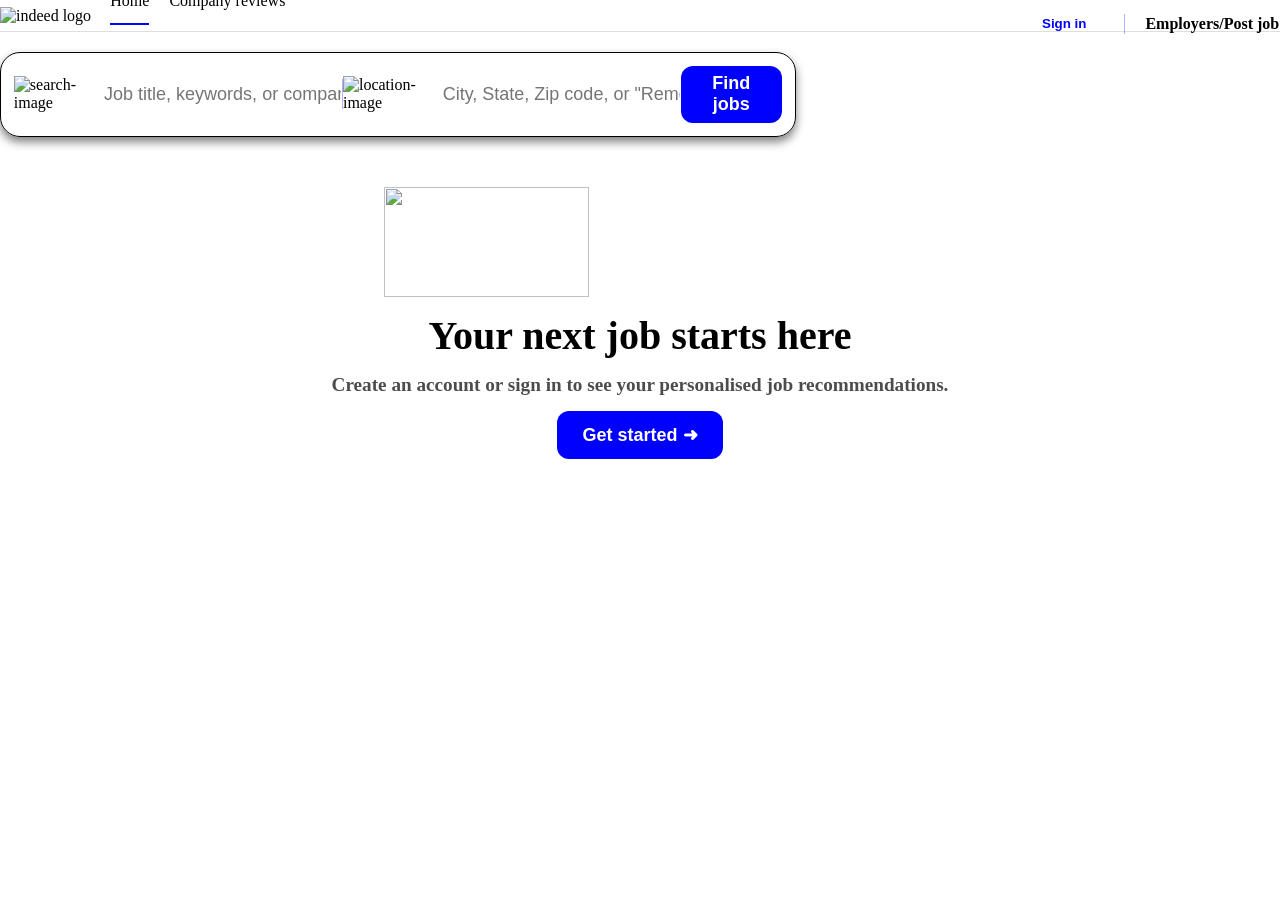
==== index.html @ 3e65ec1f "Add files via upload" ====
<!DOCTYPE html>
<html lang="en">
<head>
    <meta charset="UTF-8">
    <meta name="viewport" content="width=device-width, initial-scale=1.0">
    <title>Document</title>
    <link rel="stylesheet" href="index.css">
</head>
<body>
    <nav>
        <div class="nav-1">
            <img src="images/Screenshot_2026-05-19_201929-removebg-preview.png" alt="indeed logo">
            <ul>
                <li class="active"><a href="">Home</a></li>
                <li><a href="">Company reviews</a></li>
            </ul>
        </div>
        <div class="nav-2">
            <button type="button">Sign in</button>
            <hr>
            <a href="">Employers/Post job</a>
        </div>
    </nav>
    <form action="search" class="SearchBar">
        <img src="images/search icon.png" alt="search-image"><input type="text" placeholder="Job title, keywords, or company" class="LSBar"><hr class="MidLine"><img src="images/location icon.png" alt="location-image"><input type="text" placeholder='City, State, Zip code, or "Remote"' class="RSBar"><button type="submit">Find jobs</button>
    </form>
    <div class="CenterSection">
        <img src="images/Screenshot_2026-05-19_201929-removebg-preview.png" alt="">
        <h1>Your next job starts here</h1>
        <h4>Create an account or sign in to see your personalised job recommendations.</h4>
        <button type="button">Get started ➜</button>
    </div>
</body>
</html>
---- index.css ----
* {
    margin: 0%;
    padding: 0%;
}

a {
    color: black;
    text-decoration: none;
}

nav {
    display: flex;
    align-items: center;
    gap: 30%;
    border-bottom: 0.1px solid rgba(128, 128, 128, 0.26);
}

.nav-1 {
    display: flex;
    align-items: last baseline;
    width: 50%;
    gap: 3%;
}

.nav-1 ul {
    display: flex;
    gap: 20px;
    position: relative;
    bottom: 10px;
}

.nav-1 ul li {
    position: relative;
    list-style-type: none;
    bottom: 5px;
    cursor: pointer;
}

.nav-1 ul li::after {
    content: '';
    position: absolute;
    bottom: -15px;
    left: 0;
    width: 0;
    border-bottom: 2px solid blue;
    transition: width 0.3s ease;
}

.nav-1 ul li:hover::after,
.nav-1 ul li.active::after {
    width: 100%;
}

.nav-2 {
    display: flex;
    align-items: center;
    gap: 20px;
    position: relative;
    bottom: -8px;
}

.nav-2 hr {
    height: 20px;
    border: none;
    border-left: 1px solid rgba(0, 0, 255, 0.3);
}

.nav-2 button {
    background: transparent;
    border: none;
    color: blue;
    font-weight: 700;
    padding: 8px 18px;
    border-radius: 6px;
    cursor: pointer;
    transition: all 0.3s ease;
}

.nav-2 button:hover {
    background: blue;
    color: white;
    transform: translateY(-2px);
}

.nav-2 button:active {
    transform: scale(0.96);
}

.nav-2 a {
    color: black;
    font-weight: 600;
}

.nav-2 a::after {
    content: '';
    position: absolute;
    bottom: -12px;
    left: 120px;
    width: 0;
    border-bottom: 2px solid blue;
    transition: width 0.3s ease;
}

.nav-2 a:hover::after {
    width: 50%;
}

.SearchBar {
    display: flex;
    justify-self: center;
    justify-content: space-evenly;
    align-items: center;
    width: 60%;
    padding: 1% 1%;
    margin-top: 20px;
    border: 1px solid black;
    box-shadow: 0px 5px 10px grey;
    border-radius: 20px;
}

.MidLine {
    height: 30px;
    border: none;
    border-left: 1px solid rgba(0, 0, 255, 0.3);
}

.SearchBar button {
    width: fit-content;
    height: fit-content;
    background: blue;
    color: white;
    font-size: large;
    font-weight: 700;
    padding: 1% 2%;
    border-radius: 12px;
    border: none;
    cursor: pointer;
    transition: all 0.3s ease;
}

.LSBar,
.RSBar {
    border: 1.5px solid transparent;
    transform: scale(1);
    font-size: large;
    width: 35%;
    transition: border-color 0.8s ease, box-shadow 0.8s ease, transform 1s ease;
}

.LSBar:focus,
.RSBar:focus {
    outline: none;
    transform: scale(1.05);
    border-color: blue;
    box-shadow: 0 0 5px rgba(0, 0, 255, 0.4);
}

.CenterSection {
    display: flex;
    flex-direction: column;
    align-items: center;
    gap: 15px;
    margin-top: 50px;
}

.CenterSection img {
    width: 40%;
    height: 110px;
}

.CenterSection h1 {
    font-size: 2.5rem;
    font-weight: 700;
}

.CenterSection h4 {
    font-size: 1.2rem;
    color: rgba(0, 0, 0, 0.7);
}

.CenterSection button {
    position: relative;
    overflow: hidden;
    background: blue;
    color: white;
    font-size: large;
    font-weight: 700;
    padding: 1% 2%;
    border-radius: 12px;
    border: none;
    cursor: pointer;
    transition: all 0.3s ease;
}

.CenterSection button::before {
    content: "";
    position: absolute;
    top: 0;
    left: -100%;
    width: 50%;
    height: 100%;
    background: rgba(100, 197, 226, 0.3);
    transform: skewX(-50deg);
    transition: left 1.5s ease;
}

.CenterSection button:hover {
    background: white;
    color: blue;
    box-shadow: 0px 5px 10px grey;
    transform: translateY(-2px);
}

.CenterSection button:hover::before {
    left: 125%;
}
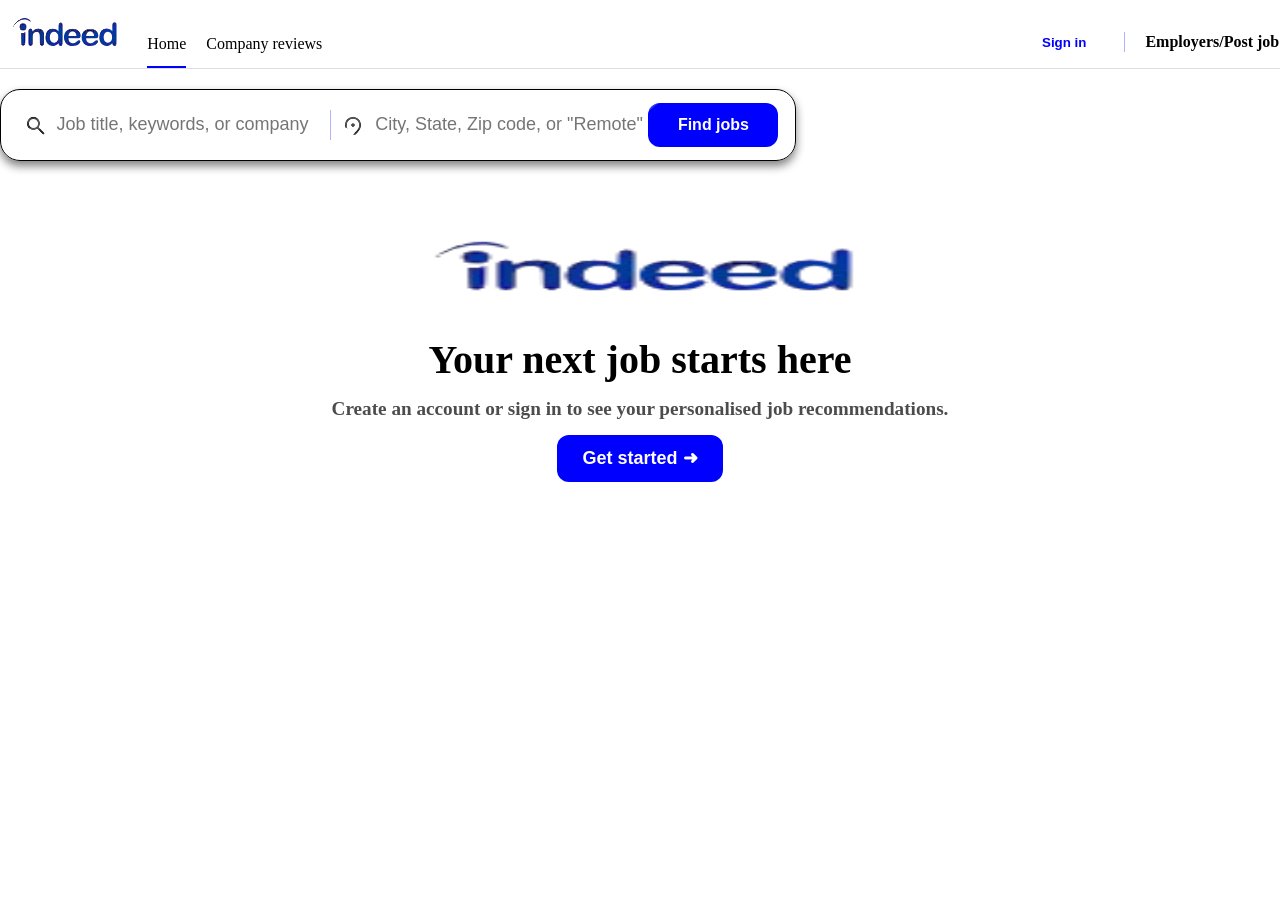
==== commit 9834689e: "Add files via upload" ====
--- a/index.html
+++ b/index.html
@@ -16,7 +16,7 @@
             </ul>
         </div>
         <div class="nav-2">
-            <button type="button">Sign in</button>
+            <button type="button" onclick="location.href='login.html'">Sign in</button>
             <hr>
             <a href="">Employers/Post job</a>
         </div>
@@ -28,7 +28,7 @@
         <img src="images/Screenshot_2026-05-19_201929-removebg-preview.png" alt="">
         <h1>Your next job starts here</h1>
         <h4>Create an account or sign in to see your personalised job recommendations.</h4>
-        <button type="button">Get started ➜</button>
+    <button type="button" onclick="location.href='login.html'">Get started ➜</button>
     </div>
 </body>
 </html>
--- a/index.css
+++ b/index.css
@@ -125,17 +125,42 @@
 }
 
 .SearchBar button {
-    width: fit-content;
-    height: fit-content;
-    background: blue;
+    position: relative; /* needed for absolute ::before */
+    display: inline-flex;
+    align-items: center;
+    justify-content: center;
+    height: 44px;        /* explicit height */
+    min-width: 130px;    /* ensure comfortable tap target */
+    background-color: blue;
     color: white;
-    font-size: large;
-    font-weight: 700;
-    padding: 1% 2%;
+    font-size: 1rem;
+    font-weight: 700;
+    padding: 0 18px;     /* horizontal padding only */
     border-radius: 12px;
     border: none;
     cursor: pointer;
-    transition: all 0.3s ease;
+    transition: background-color 0.25s ease, color 0.25s ease, transform 0.2s ease, box-shadow 0.2s ease;
+    overflow: hidden;    /* keeps ::before inside */
+}
+.SearchBar button::before {
+    content: "";
+    position: absolute;
+    top: -10%;           /* slightly taller than button */
+    left: -85px;         /* start just left of button */
+    width: 70px;         /* explicit overlay width */
+    height: 120%;        /* cover slightly above/below */
+    background: rgba(100, 197, 226, 0.3);
+    transform: skewX(-50deg);
+    transition: left 0.6s cubic-bezier(.2,.8,.2,1);
+}
+.SearchBar button:hover {
+    background: white;
+    color: blue;
+    box-shadow: 0px 5px 10px rgba(0,0,0,0.12);
+    transform: translateY(-2px);
+}
+.SearchBar button:hover::before {
+    left: calc(100% + 50px) /* slide across to right */
 }
 
 .LSBar,
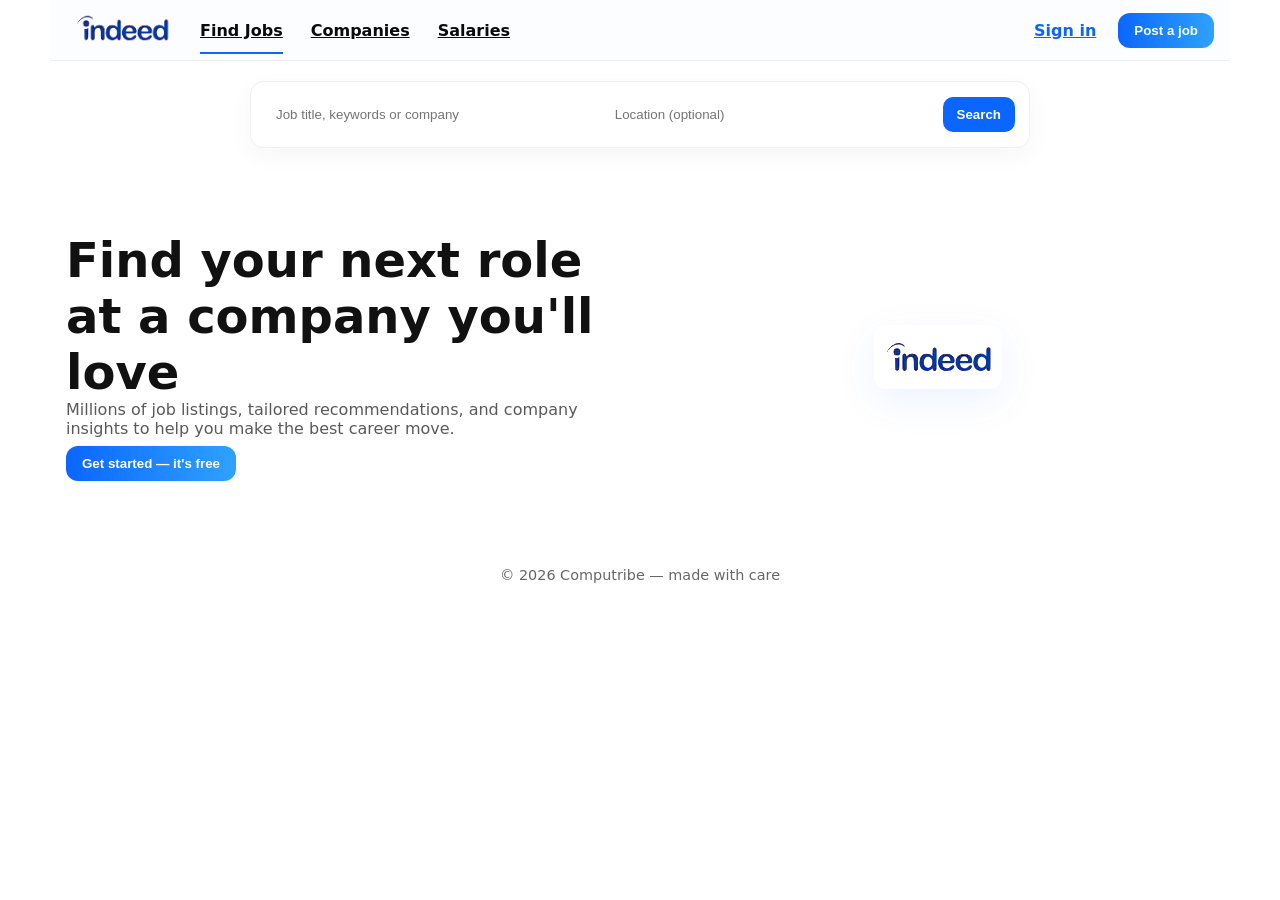
==== commit f37e9c24: "Update index.html" ====
--- a/index.html
+++ b/index.html
@@ -1,34 +1,62 @@
-<!DOCTYPE html>
+<!doctype html>
 <html lang="en">
 <head>
-    <meta charset="UTF-8">
-    <meta name="viewport" content="width=device-width, initial-scale=1.0">
-    <title>Document</title>
-    <link rel="stylesheet" href="index.css">
+  <meta charset="utf-8" />
+  <meta name="viewport" content="width=device-width,initial-scale=1" />
+  <title>Indeed — Job Search</title>
+  <link rel="shortcut icon" href="images/Screenshot_2026-05-19_201929-removebg-preview.png" type="image/x-icon">
+  <link rel="stylesheet" href="index.css">
 </head>
 <body>
-    <nav>
-        <div class="nav-1">
-            <img src="images/Screenshot_2026-05-19_201929-removebg-preview.png" alt="indeed logo">
-            <ul>
-                <li class="active"><a href="">Home</a></li>
-                <li><a href="">Company reviews</a></li>
-            </ul>
+  <header>
+    <nav class="container">
+      <div class="nav-left">
+        <a href="index.html" aria-label="Indeed"><img src="images/Screenshot_2026-05-19_201929-removebg-preview.png" alt="Computribe" class="logo"></a>
+        <div class="nav-links">
+          <a href="#" class="active">Find Jobs</a>
+          <a href="#">Companies</a>
+          <a href="#">Salaries</a>
         </div>
-        <div class="nav-2">
-            <button type="button" onclick="location.href='login.html'">Sign in</button>
-            <hr>
-            <a href="">Employers/Post job</a>
+      </div>
+
+      <div class="nav-actions">
+        <a href="login.html" class="btn-ghost">Sign in</a>
+        <button class="btn-primary">Post a job</button>
+      </div>
+    </nav>
+  </header>
+
+  <main class="container">
+    <section class="search-bar" role="search" aria-label="Job search">
+      <input type="search" placeholder="Job title, keywords or company" aria-label="Search jobs">
+      <input type="text" placeholder="Location (optional)" aria-label="Location">
+      <button type="submit" aria-label="Search">Search</button>
+    </section>
+
+    <section class="hero">
+      <div class="content">
+        <h1>Find your next role at a company you'll love</h1>
+        <p>Millions of job listings, tailored recommendations, and company insights to help you make the best career move.</p>
+        <div class="cta">
+          <a href="login.html"><button class="btn-primary">Get started — it's free</button></a>
         </div>
-    </nav>
-    <form action="search" class="SearchBar">
-        <img src="images/search icon.png" alt="search-image"><input type="text" placeholder="Job title, keywords, or company" class="LSBar"><hr class="MidLine"><img src="images/location icon.png" alt="location-image"><input type="text" placeholder='City, State, Zip code, or "Remote"' class="RSBar"><button type="submit">Find jobs</button>
-    </form>
-    <div class="CenterSection">
-        <img src="images/Screenshot_2026-05-19_201929-removebg-preview.png" alt="">
-        <h1>Your next job starts here</h1>
-        <h4>Create an account or sign in to see your personalised job recommendations.</h4>
-    <button type="button" onclick="location.href='login.html'">Get started ➜</button>
+      </div>
+
+        <div class="media">
+          <img src="images/Screenshot_2026-05-19_201929-removebg-preview.png" alt="Job search illustration" class="hero-illustration">
+        </div>
+    </section>
+  </main>
+
+  <footer>
+    <div class="container">
+      <p>&copy; <span id="year"></span> Computribe — made with care</p>
     </div>
-</body>
-</html>+  </footer>
+
+  <script>
+    // small script to set year
+    document.getElementById('year').textContent = new Date().getFullYear();
+  </script>
+  </body>
+</html>
--- a/index.css
+++ b/index.css
@@ -1,241 +1,73 @@
-* {
-    margin: 0%;
-    padding: 0%;
+/* Minimal defaults so file is safe on small screens */
+*{box-sizing:border-box;margin:0;padding:0}
+:root{
+    --brand: #0b66ff;
+    --accent: #2fa2ff;
+    --muted: rgba(0,0,0,0.06);
+    --bg: #ffffff;
+    --surface: #fbfdff;
+    --radius: 12px;
 }
 
-a {
-    color: black;
-    text-decoration: none;
+html,body{height:100%;font-family:Inter, system-ui, -apple-system, 'Segoe UI', Roboto, 'Helvetica Neue', Arial, sans-serif;background:var(--bg);color:#111}
+
+/* Layout helpers */
+.container{width:100%;max-width:1200px;margin:0 auto;padding:0 16px}
+
+/* NAV */
+nav{display:flex;align-items:center;justify-content:space-between;padding:14px 16px;border-bottom:1px solid var(--muted);background:var(--surface)}
+.nav-left{display:flex;align-items:center;gap:16px}
+.logo{height:44px}
+.nav-links{display:flex;gap:16px;align-items:center}
+.nav-links a{position:relative;padding:8px 6px;color:#0b0b0b;font-weight:600}
+.nav-links a::after{content:'';position:absolute;left:6px;right:6px;bottom:-6px;height:2px;background:var(--brand);transform:scaleX(0);transform-origin:left center;transition:transform .28s}
+.nav-links a:hover::after,.nav-links a.active::after{transform:scaleX(1)}
+.nav-actions{display:flex;gap:10px;align-items:center}
+.btn-ghost{background:transparent;border:none;color:var(--brand);font-weight:700;padding:8px 12px;border-radius:10px;cursor:pointer}
+.btn-primary{background:linear-gradient(90deg,var(--brand),var(--accent));color:#fff;border:none;padding:10px 16px;border-radius:12px;cursor:pointer;font-weight:800}
+
+/* Search bar */
+.search-bar{display:flex;align-items:center;gap:10px;background:#fff;padding:10px;border-radius:14px;border:1px solid rgba(0,0,0,0.06);box-shadow:0 8px 24px rgba(0,0,0,0.04);margin:20px auto}
+.search-bar input{flex:1;padding:10px;border:1px solid transparent;border-radius:10px}
+.search-bar button{padding:10px 14px;border-radius:10px;border:none;background:var(--brand);color:#fff;font-weight:700}
+
+/* Hero */
+.hero{display:flex;flex-direction:column;align-items:center;text-align:center;gap:14px;padding:28px 0}
+.hero h1{font-size:1.6rem;margin:0}
+.hero p{color:rgba(0,0,0,0.65);max-width:720px}
+.hero .cta{margin-top:8px}
+
+/* Footer */
+footer{padding:22px 0;text-align:center;color:rgba(0,0,0,0.6);font-size:.9rem}
+
+/* Hero illustration styles (moved from inline in HTML) */
+.hero-illustration{max-width:100%;border-radius:12px;box-shadow:0 12px 40px rgba(11,102,255,0.08);display:block}
+
+/* Responsive: tablet */
+@media (min-width:768px){
+    .logo{height:56px}
+    .hero{padding:48px 0}
+    .hero h1{font-size:2.25rem}
+    .search-bar{max-width:900px;padding:14px}
 }
 
-nav {
-    display: flex;
-    align-items: center;
-    gap: 30%;
-    border-bottom: 0.1px solid rgba(128, 128, 128, 0.26);
+/* Responsive: large desktop */
+@media (min-width:1200px){
+    nav{padding:20px 32px}
+    .container{max-width:1180px}
+    .hero{flex-direction:row;align-items:center;text-align:left;gap:40px;padding:64px 0}
+    .hero .content{flex:1}
+    .hero .media{flex:0 0 48%;display:flex;justify-content:center}
+    .hero h1{font-size:3rem}
+    .search-bar{max-width:780px}
 }
 
-.nav-1 {
-    display: flex;
-    align-items: last baseline;
-    width: 50%;
-    gap: 3%;
+/* Accessibility: reduce motion */
+@media (prefers-reduced-motion: reduce){
+    *{animation:none;transition:none}
 }
 
-.nav-1 ul {
-    display: flex;
-    gap: 20px;
-    position: relative;
-    bottom: 10px;
-}
+/* Small niceties */
+.sr-only{position:absolute;width:1px;height:1px;padding:0;margin:-1px;overflow:hidden;clip:rect(0,0,0,0);border:0}
 
-.nav-1 ul li {
-    position: relative;
-    list-style-type: none;
-    bottom: 5px;
-    cursor: pointer;
-}
-
-.nav-1 ul li::after {
-    content: '';
-    position: absolute;
-    bottom: -15px;
-    left: 0;
-    width: 0;
-    border-bottom: 2px solid blue;
-    transition: width 0.3s ease;
-}
-
-.nav-1 ul li:hover::after,
-.nav-1 ul li.active::after {
-    width: 100%;
-}
-
-.nav-2 {
-    display: flex;
-    align-items: center;
-    gap: 20px;
-    position: relative;
-    bottom: -8px;
-}
-
-.nav-2 hr {
-    height: 20px;
-    border: none;
-    border-left: 1px solid rgba(0, 0, 255, 0.3);
-}
-
-.nav-2 button {
-    background: transparent;
-    border: none;
-    color: blue;
-    font-weight: 700;
-    padding: 8px 18px;
-    border-radius: 6px;
-    cursor: pointer;
-    transition: all 0.3s ease;
-}
-
-.nav-2 button:hover {
-    background: blue;
-    color: white;
-    transform: translateY(-2px);
-}
-
-.nav-2 button:active {
-    transform: scale(0.96);
-}
-
-.nav-2 a {
-    color: black;
-    font-weight: 600;
-}
-
-.nav-2 a::after {
-    content: '';
-    position: absolute;
-    bottom: -12px;
-    left: 120px;
-    width: 0;
-    border-bottom: 2px solid blue;
-    transition: width 0.3s ease;
-}
-
-.nav-2 a:hover::after {
-    width: 50%;
-}
-
-.SearchBar {
-    display: flex;
-    justify-self: center;
-    justify-content: space-evenly;
-    align-items: center;
-    width: 60%;
-    padding: 1% 1%;
-    margin-top: 20px;
-    border: 1px solid black;
-    box-shadow: 0px 5px 10px grey;
-    border-radius: 20px;
-}
-
-.MidLine {
-    height: 30px;
-    border: none;
-    border-left: 1px solid rgba(0, 0, 255, 0.3);
-}
-
-.SearchBar button {
-    position: relative; /* needed for absolute ::before */
-    display: inline-flex;
-    align-items: center;
-    justify-content: center;
-    height: 44px;        /* explicit height */
-    min-width: 130px;    /* ensure comfortable tap target */
-    background-color: blue;
-    color: white;
-    font-size: 1rem;
-    font-weight: 700;
-    padding: 0 18px;     /* horizontal padding only */
-    border-radius: 12px;
-    border: none;
-    cursor: pointer;
-    transition: background-color 0.25s ease, color 0.25s ease, transform 0.2s ease, box-shadow 0.2s ease;
-    overflow: hidden;    /* keeps ::before inside */
-}
-.SearchBar button::before {
-    content: "";
-    position: absolute;
-    top: -10%;           /* slightly taller than button */
-    left: -85px;         /* start just left of button */
-    width: 70px;         /* explicit overlay width */
-    height: 120%;        /* cover slightly above/below */
-    background: rgba(100, 197, 226, 0.3);
-    transform: skewX(-50deg);
-    transition: left 0.6s cubic-bezier(.2,.8,.2,1);
-}
-.SearchBar button:hover {
-    background: white;
-    color: blue;
-    box-shadow: 0px 5px 10px rgba(0,0,0,0.12);
-    transform: translateY(-2px);
-}
-.SearchBar button:hover::before {
-    left: calc(100% + 50px) /* slide across to right */
-}
-
-.LSBar,
-.RSBar {
-    border: 1.5px solid transparent;
-    transform: scale(1);
-    font-size: large;
-    width: 35%;
-    transition: border-color 0.8s ease, box-shadow 0.8s ease, transform 1s ease;
-}
-
-.LSBar:focus,
-.RSBar:focus {
-    outline: none;
-    transform: scale(1.05);
-    border-color: blue;
-    box-shadow: 0 0 5px rgba(0, 0, 255, 0.4);
-}
-
-.CenterSection {
-    display: flex;
-    flex-direction: column;
-    align-items: center;
-    gap: 15px;
-    margin-top: 50px;
-}
-
-.CenterSection img {
-    width: 40%;
-    height: 110px;
-}
-
-.CenterSection h1 {
-    font-size: 2.5rem;
-    font-weight: 700;
-}
-
-.CenterSection h4 {
-    font-size: 1.2rem;
-    color: rgba(0, 0, 0, 0.7);
-}
-
-.CenterSection button {
-    position: relative;
-    overflow: hidden;
-    background: blue;
-    color: white;
-    font-size: large;
-    font-weight: 700;
-    padding: 1% 2%;
-    border-radius: 12px;
-    border: none;
-    cursor: pointer;
-    transition: all 0.3s ease;
-}
-
-.CenterSection button::before {
-    content: "";
-    position: absolute;
-    top: 0;
-    left: -100%;
-    width: 50%;
-    height: 100%;
-    background: rgba(100, 197, 226, 0.3);
-    transform: skewX(-50deg);
-    transition: left 1.5s ease;
-}
-
-.CenterSection button:hover {
-    background: white;
-    color: blue;
-    box-shadow: 0px 5px 10px grey;
-    transform: translateY(-2px);
-}
-
-.CenterSection button:hover::before {
-    left: 125%;
-}+/* End of redesigned CSS */
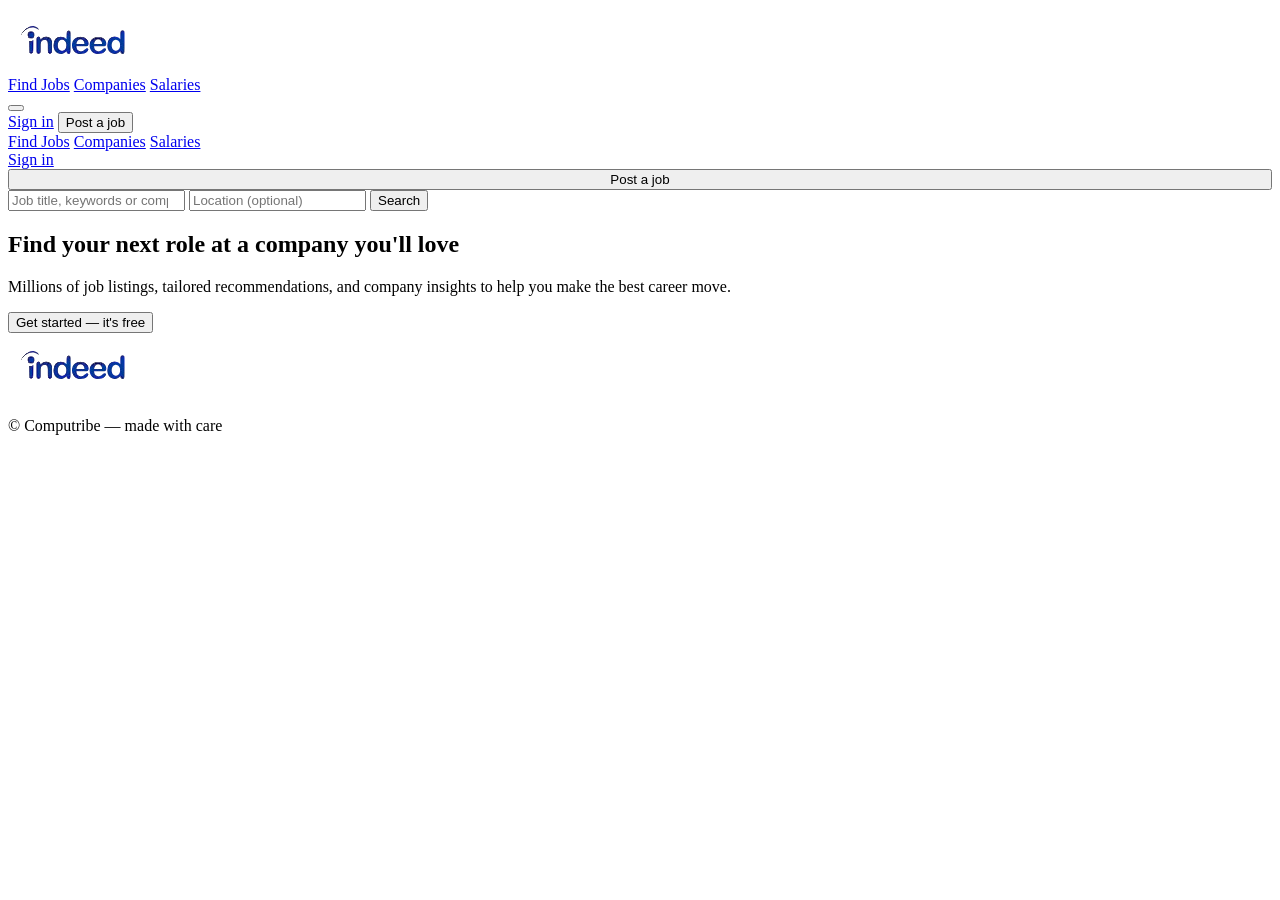
==== commit f6f63a26: "Update index.html" ====
--- a/index.html
+++ b/index.html
@@ -3,15 +3,19 @@
 <head>
   <meta charset="utf-8" />
   <meta name="viewport" content="width=device-width,initial-scale=1" />
-  <title>Indeed — Job Search</title>
+  <title>Computribe — Job Search</title>
   <link rel="shortcut icon" href="images/Screenshot_2026-05-19_201929-removebg-preview.png" type="image/x-icon">
-  <link rel="stylesheet" href="index.css">
+  <link rel="stylesheet" href="style.css">
 </head>
 <body>
   <header>
     <nav class="container">
       <div class="nav-left">
-        <a href="index.html" aria-label="Indeed"><img src="images/Screenshot_2026-05-19_201929-removebg-preview.png" alt="Computribe" class="logo"></a>
+        <a href="index.html" aria-label="Computribe">
+          <img src="images/Screenshot_2026-05-19_201929-removebg-preview.png" alt="Computribe" class="logo">
+        </a>
+        
+        <!-- Desktop Nav Links -->
         <div class="nav-links">
           <a href="#" class="active">Find Jobs</a>
           <a href="#">Companies</a>
@@ -19,12 +23,32 @@
         </div>
       </div>
 
+      <!-- Mobile Menu Toggle -->
+      <button class="menu-toggle" id="menuToggle" aria-label="Toggle menu">
+        <span></span>
+        <span></span>
+        <span></span>
+      </button>
+
+      <!-- Desktop Actions -->
       <div class="nav-actions">
         <a href="login.html" class="btn-ghost">Sign in</a>
         <button class="btn-primary">Post a job</button>
       </div>
     </nav>
   </header>
+
+  <!-- Mobile Menu Panel -->
+  <div class="mobile-menu" id="mobileMenu">
+    <a href="#" class="active">Find Jobs</a>
+    <a href="#">Companies</a>
+    <a href="#">Salaries</a>
+    
+    <div class="mobile-menu-actions">
+      <a href="login.html" class="btn-ghost" style="width:100%;text-align:center;">Sign in</a>
+      <button class="btn-primary" style="width:100%;">Post a job</button>
+    </div>
+  </div>
 
   <main class="container">
     <section class="search-bar" role="search" aria-label="Job search">
@@ -42,9 +66,9 @@
         </div>
       </div>
 
-        <div class="media">
-          <img src="images/Screenshot_2026-05-19_201929-removebg-preview.png" alt="Job search illustration" class="hero-illustration">
-        </div>
+      <div class="media">
+        <img src="images/Screenshot_2026-05-19_201929-removebg-preview.png" alt="Job search illustration" class="hero-illustration">
+      </div>
     </section>
   </main>
 
@@ -54,9 +78,7 @@
     </div>
   </footer>
 
-  <script>
-    // small script to set year
-    document.getElementById('year').textContent = new Date().getFullYear();
-  </script>
-  </body>
+  <!-- Link to External JavaScript -->
+  <script src="script.js"></script>
+</body>
 </html>
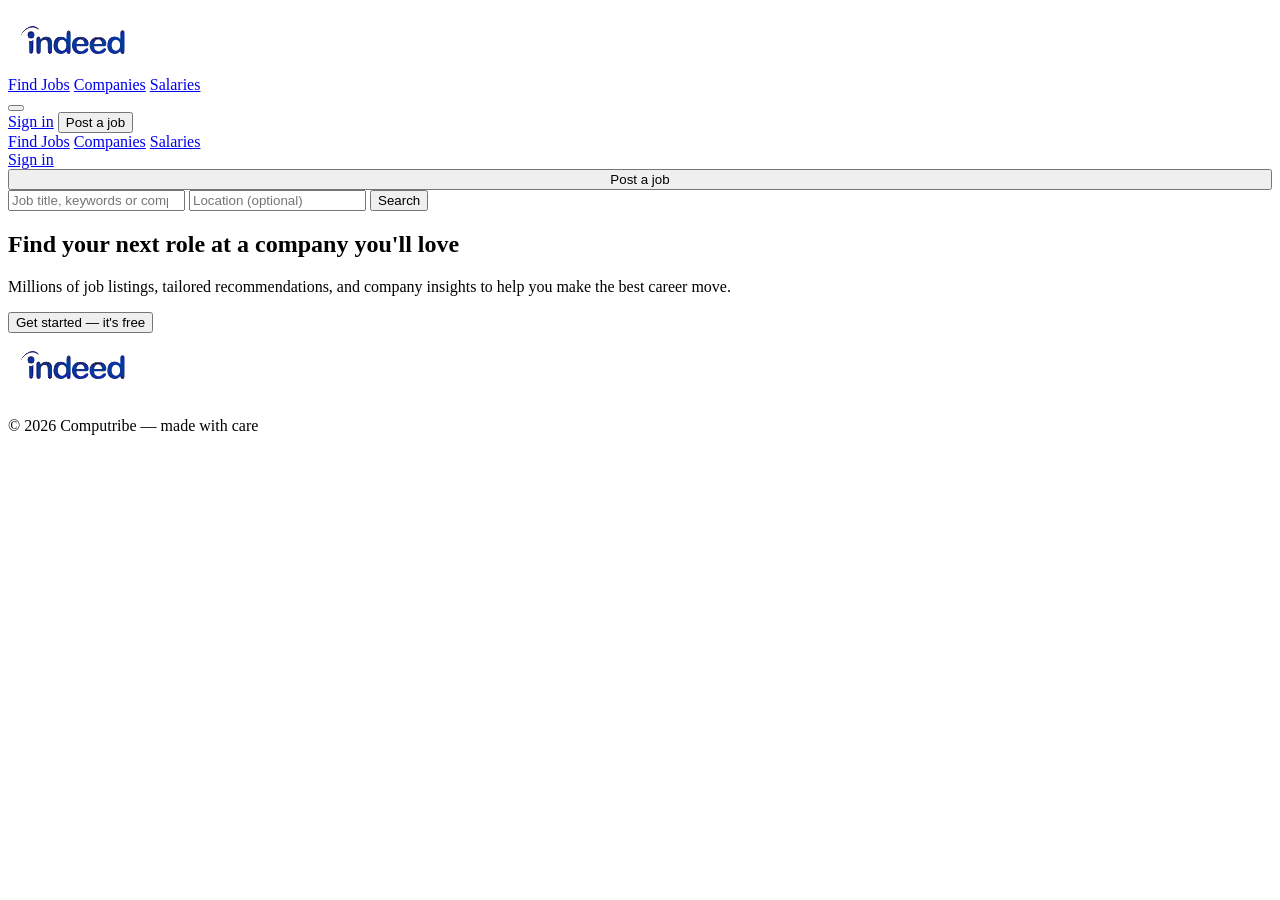
==== commit 0137ac54: "Change JavaScript file reference in index.html Updated the script source from 'script.js' to 'index." ====
--- a/index.html
+++ b/index.html
@@ -79,6 +79,6 @@
   </footer>
 
   <!-- Link to External JavaScript -->
-  <script src="script.js"></script>
+  <script src="index.js"></script>
 </body>
 </html>
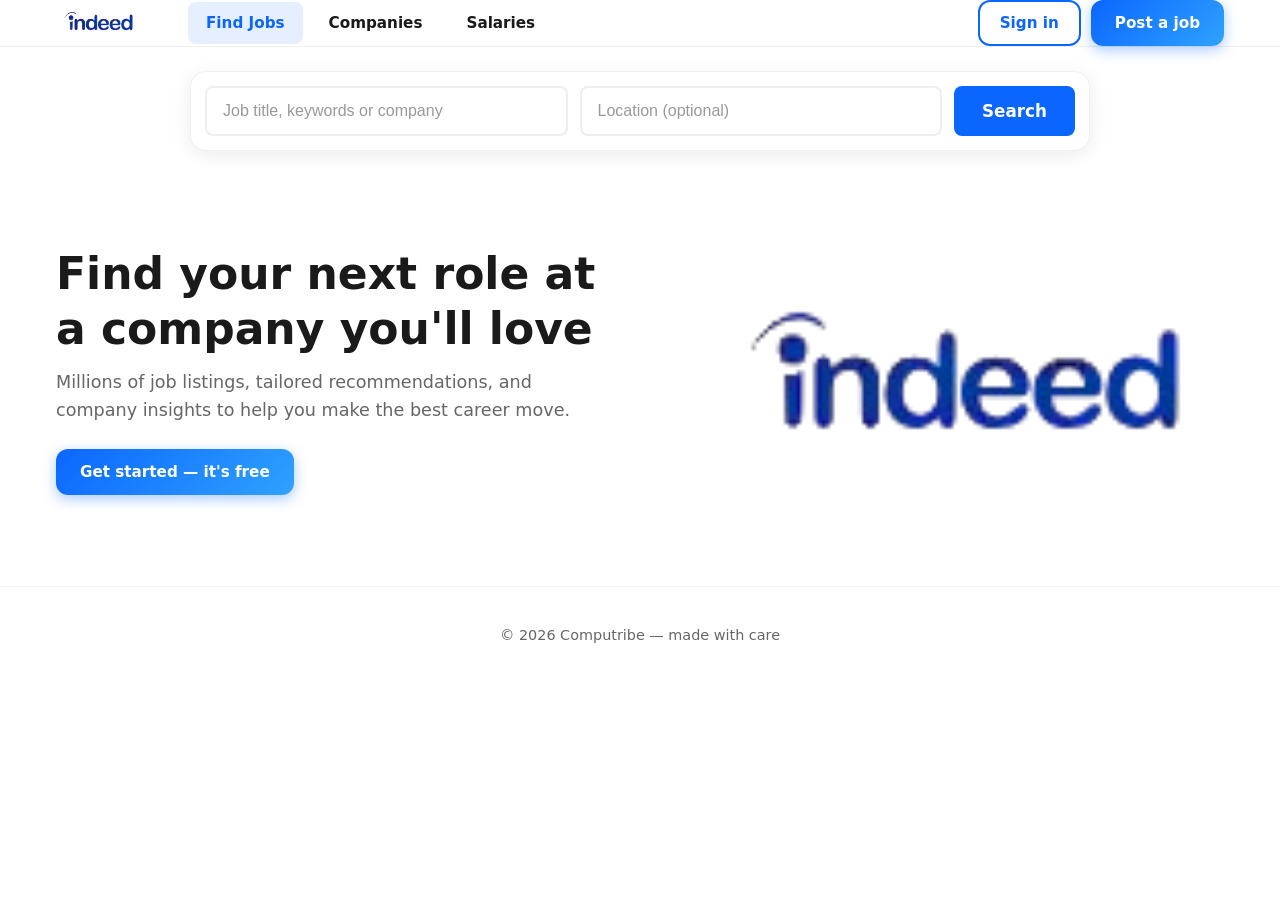
==== commit 43d19d28: "Update index.html" ====
--- a/index.html
+++ b/index.html
@@ -5,7 +5,7 @@
   <meta name="viewport" content="width=device-width,initial-scale=1" />
   <title>Computribe — Job Search</title>
   <link rel="shortcut icon" href="images/Screenshot_2026-05-19_201929-removebg-preview.png" type="image/x-icon">
-  <link rel="stylesheet" href="style.css">
+  <link rel="stylesheet" href="index.css">
 </head>
 <body>
   <header>
--- a/index.css
+++ b/index.css
@@ -0,0 +1,459 @@
+/* ===== COMPLETE IMPROVED CSS ===== */
+*{
+  box-sizing:border-box;
+  margin:0;
+  padding:0;
+}
+
+:root{
+  --brand: #0b66ff;
+  --brand-dark: #0056d2;
+  --accent: #2fa2ff;
+  --muted: rgba(0,0,0,0.06);
+  --bg: #ffffff;
+  --surface: #fbfdff;
+  --text: #1a1a1a;
+  --text-muted: #666;
+  --shadow: 0 4px 20px rgba(0,0,0,0.08);
+  --shadow-hover: 0 8px 30px rgba(11, 102, 255, 0.25);
+  --radius: 12px;
+  --radius-sm: 8px;
+}
+
+html,body{
+  height:100%;
+  font-family: 'Segoe UI', Inter, system-ui, -apple-system, Roboto, sans-serif;
+  background:var(--bg);
+  color:var(--text);
+  overflow-x:hidden;
+  width:100%;
+  -webkit-font-smoothing:antialiased;
+}
+
+a{text-decoration:none;color:inherit;}
+button{font-family:inherit;}
+
+.container{
+  width:100%;
+  max-width:1200px;
+  margin:0 auto;
+  padding:0 16px;
+}
+
+/* ===== HEADER & NAV ===== */
+header{
+  position:sticky;
+  top:0;
+  z-index:1000;
+  background:rgba(255,255,255,0.96);
+  backdrop-filter:blur(12px);
+  border-bottom:1px solid var(--muted);
+}
+
+nav{
+  display:flex;
+  align-items:center;
+  justify-content:space-between;
+  padding:12px 0;
+  gap:12px;
+}
+
+.nav-left{
+  display:flex;
+  align-items:center;
+  gap:16px;
+  flex:1;
+}
+
+.logo{
+  height:36px;
+  width:auto;
+  object-fit:contain;
+  flex-shrink:0;
+}
+
+/* Mobile Menu Toggle */
+.menu-toggle{
+  display:flex;
+  flex-direction:column;
+  justify-content:center;
+  align-items:center;
+  width:44px;
+  height:44px;
+  background:var(--surface);
+  border:1px solid var(--muted);
+  border-radius:var(--radius-sm);
+  cursor:pointer;
+  padding:10px;
+  gap:5px;
+  flex-shrink:0;
+  transition:all 0.3s ease;
+}
+
+.menu-toggle span{
+  display:block;
+  width:20px;
+  height:2px;
+  background:#333;
+  border-radius:2px;
+  transition:all 0.3s ease;
+}
+
+.menu-toggle.active span:nth-child(1){
+  transform:rotate(45deg) translate(5px,5px);
+}
+.menu-toggle.active span:nth-child(2){opacity:0;}
+.menu-toggle.active span:nth-child(3){
+  transform:rotate(-45deg) translate(5px,-5px);
+}
+
+/* Nav Links - Desktop */
+.nav-links{
+  display:none;
+}
+
+/* Mobile Slide Menu */
+.mobile-menu{
+  position:fixed;
+  top:65px;
+  left:0;
+  right:0;
+  bottom:0;
+  background:#fff;
+  padding:20px;
+  display:flex;
+  flex-direction:column;
+  gap:8px;
+  transform:translateX(100%);
+  transition:transform 0.3s ease;
+  z-index:999;
+  overflow-y:auto;
+}
+
+.mobile-menu.active{
+  transform:translateX(0);
+}
+
+.mobile-menu a{
+  display:block;
+  padding:16px 20px;
+  font-size:1.1rem;
+  font-weight:600;
+  color:var(--text);
+  border-radius:var(--radius);
+  transition:all 0.2s ease;
+}
+
+.mobile-menu a:hover,
+.mobile-menu a.active{
+  background:var(--brand);
+  color:#fff;
+}
+
+.mobile-menu-actions{
+  display:flex;
+  flex-direction:column;
+  gap:12px;
+  margin-top:20px;
+  padding-top:20px;
+  border-top:1px solid var(--muted);
+}
+
+/* Nav Actions (Desktop) */
+.nav-actions{
+  display:none;
+  align-items:center;
+  gap:10px;
+}
+
+/* ===== BUTTONS ===== */
+.btn-ghost{
+  display:inline-flex;
+  align-items:center;
+  justify-content:center;
+  background:transparent;
+  border:2px solid var(--brand);
+  color:var(--brand);
+  font-weight:700;
+  padding:12px 20px;
+  border-radius:var(--radius);
+  cursor:pointer;
+  font-size:0.95rem;
+  transition:all 0.2s ease;
+  min-height:46px;
+  white-space:nowrap;
+}
+
+.btn-ghost:hover{
+  background:var(--brand);
+  color:#fff;
+}
+
+.btn-primary{
+  display:inline-flex;
+  align-items:center;
+  justify-content:center;
+  background:linear-gradient(135deg,var(--brand),var(--accent));
+  color:#fff;
+  border:none;
+  padding:12px 24px;
+  border-radius:var(--radius);
+  cursor:pointer;
+  font-weight:800;
+  font-size:0.95rem;
+  transition:all 0.2s ease;
+  min-height:46px;
+  white-space:nowrap;
+  box-shadow:0 4px 14px rgba(11,102,255,0.35);
+}
+
+.btn-primary:hover{
+  transform:translateY(-2px);
+  box-shadow:var(--shadow-hover);
+}
+
+.btn-primary:active{
+  transform:translateY(0);
+}
+
+/* ===== SEARCH BAR ===== */
+.search-bar{
+  display:flex;
+  flex-direction:column;
+  gap:12px;
+  background:#fff;
+  padding:20px;
+  border-radius:16px;
+  border:1px solid var(--muted);
+  box-shadow:var(--shadow);
+  margin:24px auto;
+  width:calc(100% - 32px);
+}
+
+.search-bar input{
+  width:100%;
+  padding:16px 18px;
+  border:2px solid #eee;
+  border-radius:var(--radius-sm);
+  font-size:1rem;
+  transition:border-color 0.2s ease;
+}
+
+.search-bar input:focus{
+  outline:none;
+  border-color:var(--brand);
+}
+
+.search-bar input::placeholder{
+  color:#999;
+}
+
+.search-bar button{
+  padding:18px;
+  border-radius:var(--radius-sm);
+  border:none;
+  background:var(--brand);
+  color:#fff;
+  font-weight:800;
+  font-size:1.05rem;
+  cursor:pointer;
+  transition:all 0.2s ease;
+}
+
+.search-bar button:hover{
+  background:var(--brand-dark);
+}
+
+/* ===== HERO SECTION ===== */
+.hero{
+  display:flex;
+  flex-direction:column-reverse;
+  align-items:center;
+  text-align:center;
+  gap:24px;
+  padding:32px 0 48px;
+}
+
+.hero .content{
+  width:100%;
+}
+
+.hero h1{
+  font-size:1.75rem;
+  font-weight:800;
+  line-height:1.25;
+  color:var(--text);
+  margin-bottom:12px;
+}
+
+.hero p{
+  color:var(--text-muted);
+  font-size:1rem;
+  line-height:1.6;
+  margin-bottom:24px;
+}
+
+.hero .cta{
+  display:flex;
+  flex-direction:column;
+  gap:12px;
+}
+
+.hero .cta .btn-primary{
+  width:100%;
+}
+
+.hero .media{
+  width:100%;
+  display:flex;
+  justify-content:center;
+}
+
+.hero-illustration{
+  width:100%;
+  max-width:320px;
+  height:auto;
+  border-radius:16px;
+}
+
+/* ===== FOOTER ===== */
+footer{
+  padding:32px 16px;
+  text-align:center;
+  color:var(--text-muted);
+  font-size:0.9rem;
+  border-top:1px solid var(--muted);
+  margin-top:20px;
+}
+
+/* ===== RESPONSIVE: TABLET ===== */
+@media (min-width: 768px){
+  .menu-toggle{display:none;}
+  .mobile-menu{display:none !important;}
+  
+  .nav-links{
+    display:flex;
+    align-items:center;
+    gap:6px;
+    margin-left:20px;
+  }
+  
+  .nav-links a{
+    padding:10px 14px;
+    font-size:0.95rem;
+    font-weight:600;
+    color:var(--text);
+    border-radius:var(--radius-sm);
+    transition:all 0.2s ease;
+  }
+  
+  .nav-links a:hover,
+  .nav-links a.active{
+    background:rgba(11,102,255,0.1);
+    color:var(--brand);
+  }
+  
+  .nav-actions{
+    display:flex;
+    gap:10px;
+  }
+  
+  .search-bar{
+    flex-direction:row;
+    flex-wrap:wrap;
+    max-width:800px;
+    padding:12px;
+    gap:10px;
+  }
+  
+  .search-bar input{
+    flex:1;
+    min-width:180px;
+    padding:14px 16px;
+  }
+  
+  .search-bar button{
+    width:auto;
+    min-width:120px;
+    padding:14px 28px;
+  }
+  
+  .hero{
+    padding:48px 0;
+    gap:32px;
+  }
+  
+  .hero h1{font-size:2.25rem;}
+  
+  .hero .cta{
+    flex-direction:row;
+  }
+  
+  .hero .cta .btn-primary{
+    width:auto;
+  }
+  
+  .hero-illustration{max-width:400px;}
+}
+
+/* ===== RESPONSIVE: DESKTOP ===== */
+@media (min-width: 1200px){
+  nav{padding:14px 0;}
+  .logo{height:42px;}
+  
+  .nav-links{
+    gap:8px;
+    margin-left:32px;
+  }
+  
+  .nav-links a{
+    padding:12px 18px;
+  }
+  
+  .search-bar{
+    max-width:900px;
+    padding:14px;
+    gap:12px;
+  }
+  
+  .hero{
+    flex-direction:row;
+    text-align:left;
+    justify-content:space-between;
+    padding:64px 0;
+    gap:48px;
+  }
+  
+  .hero .content{
+    flex:1;
+    max-width:540px;
+  }
+  
+  .hero h1{
+    font-size:2.75rem;
+  }
+  
+  .hero p{
+    font-size:1.1rem;
+  }
+  
+  .hero .media{
+    flex:0 0 45%;
+  }
+  
+  .hero-illustration{
+    max-width:100%;
+  }
+  
+  footer{padding:40px 0;}
+}
+
+/* ===== ACCESSIBILITY ===== */
+@media (prefers-reduced-motion: reduce){
+  *{animation:none !important;transition:none !important;}
+}
+
+.sr-only{
+  position:absolute;width:1px;height:1px;padding:0;margin:-1px;
+  overflow:hidden;clip:rect(0,0,0,0);border:0;
+}
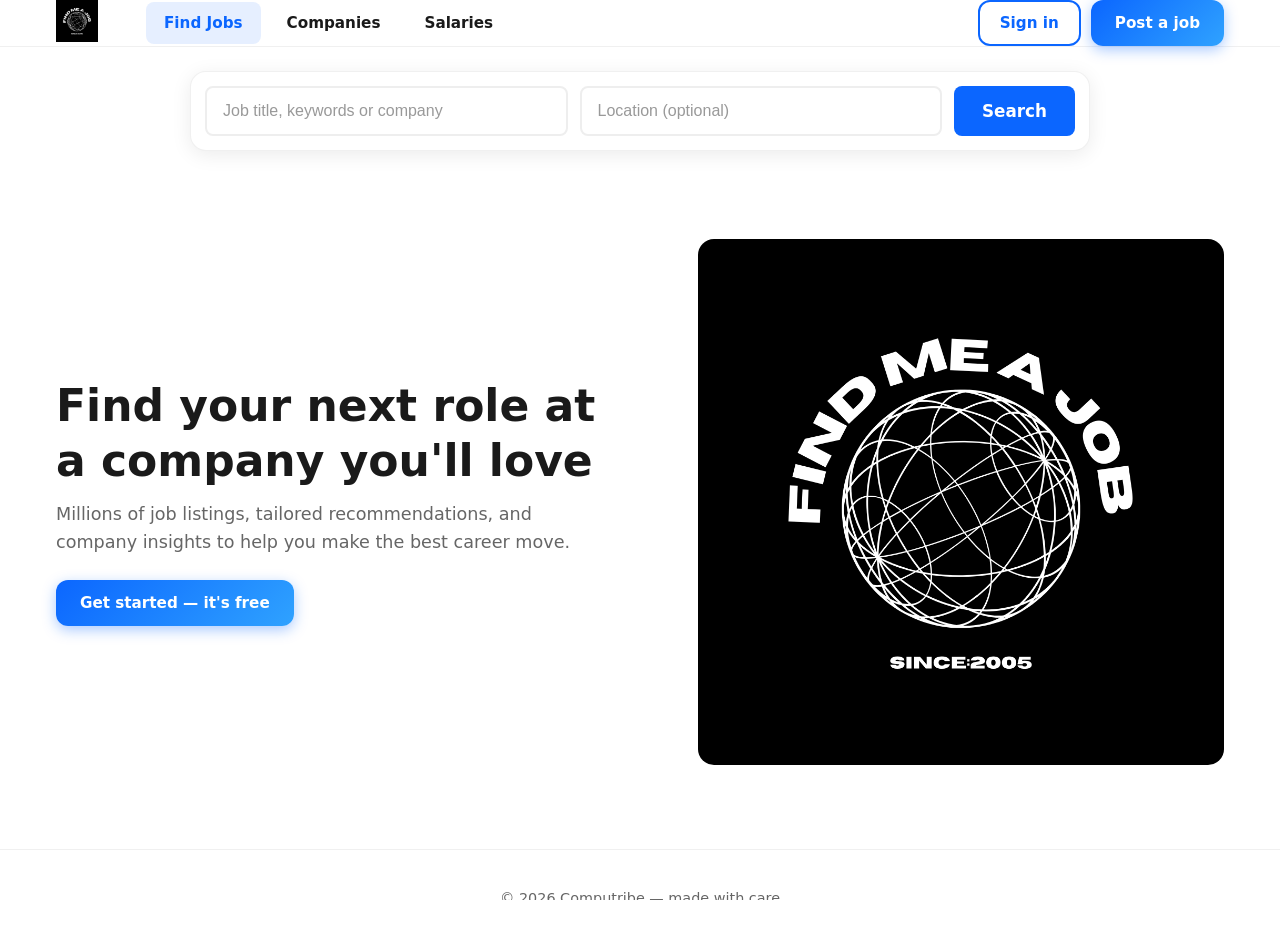
==== commit de09c863: "changed logo picture URL" ====
--- a/index.html
+++ b/index.html
@@ -4,7 +4,7 @@
   <meta charset="utf-8" />
   <meta name="viewport" content="width=device-width,initial-scale=1" />
   <title>Computribe — Job Search</title>
-  <link rel="shortcut icon" href="images/Screenshot_2026-05-19_201929-removebg-preview.png" type="image/x-icon">
+  <link rel="shortcut icon" href="images/Find me a job logo.png" type="image/x-icon">
   <link rel="stylesheet" href="index.css">
 </head>
 <body>
@@ -12,7 +12,7 @@
     <nav class="container">
       <div class="nav-left">
         <a href="index.html" aria-label="Computribe">
-          <img src="images/Screenshot_2026-05-19_201929-removebg-preview.png" alt="Computribe" class="logo">
+          <img src="images/Find me a job logo.png" alt="Computribe" class="logo">
         </a>
         
         <!-- Desktop Nav Links -->
@@ -67,7 +67,7 @@
       </div>
 
       <div class="media">
-        <img src="images/Screenshot_2026-05-19_201929-removebg-preview.png" alt="Job search illustration" class="hero-illustration">
+        <img src="images/Find me a job logo.png" alt="Job search illustration" class="hero-illustration">
       </div>
     </section>
   </main>
